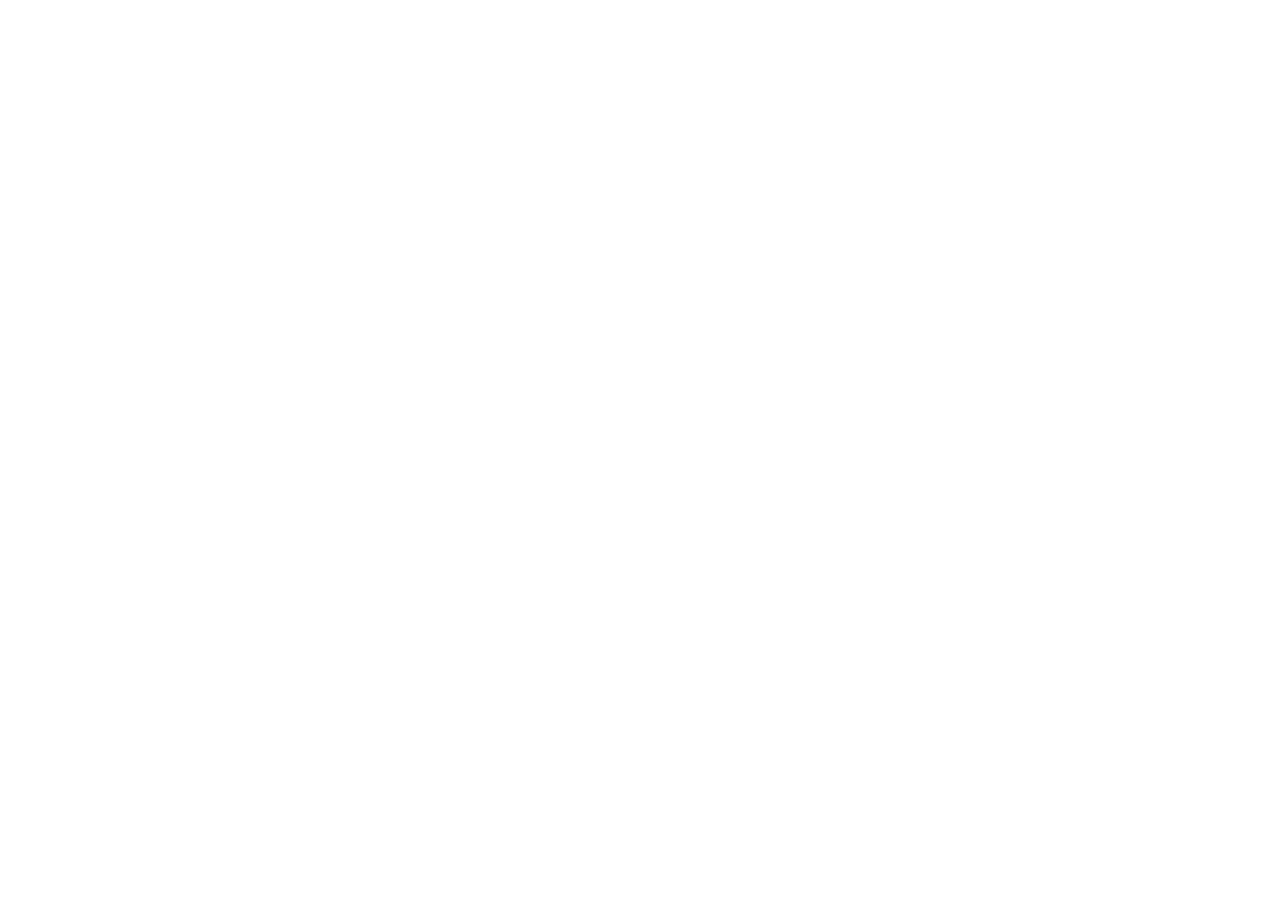
==== index.html @ ad2a4637 "updated changes" ====
<!DOCTYPE html>
<html lang="en">
<head>
    <meta charset="UTF-8">
    <meta name="viewport" content="width=device-width, initial-scale=1.0">
    <link rel="icon" href="images/icon.jpeg" sizes="any">
    <title>ICC Cricket Awards | ICC</title>
</head>
<body>
    
</body>
</html>
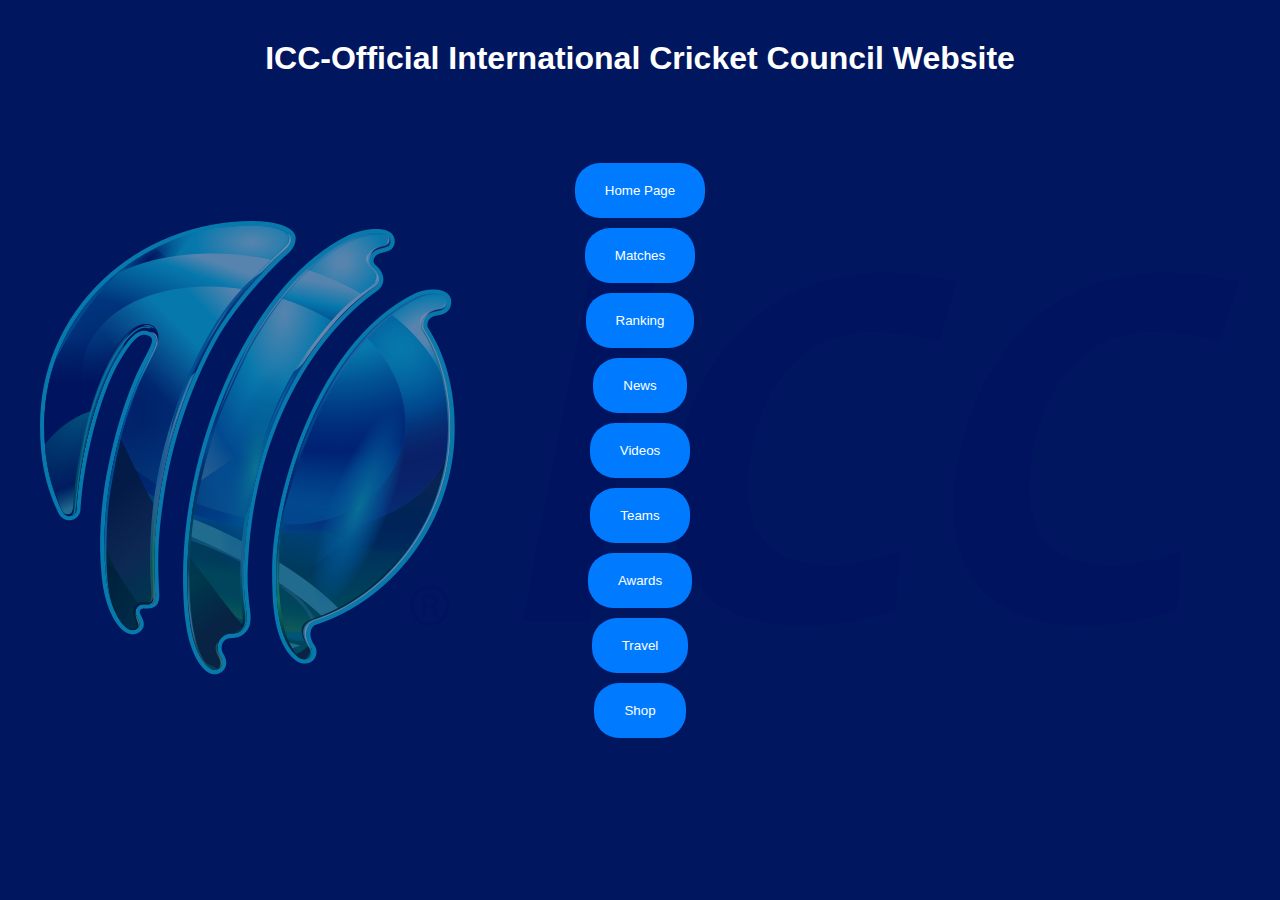
==== commit 429dc3df: "added new file" ====
--- a/index.html
+++ b/index.html
@@ -3,10 +3,88 @@
 <head>
     <meta charset="UTF-8">
     <meta name="viewport" content="width=device-width, initial-scale=1.0">
-    <link rel="icon" href="images/icon.jpeg" sizes="any">
-    <title>ICC Cricket Awards | ICC</title>
+    <title>Document</title>
+    <style>
+         body {
+            display: flex;
+            flex-direction: column;
+            align-items: center;
+            justify-content: center;
+            height: 100vh;
+            margin: 0;
+            font-family: Arial, sans-serif;
+            background-color: #00175F;
+            position: relative; /* Ensure that the body acts as a positioning context */
+        }
+
+        h1 {
+            margin-top: 20px; 
+            margin-bottom: 20px;
+            position: absolute; /* Position the heading at the top */
+            top: 20px; 
+            width: 100%; 
+            text-align: center; 
+            color: white;
+            z-index: 100; /* Ensure it is above other content */
+        }
+
+        .image-container {
+            position: absolute;
+            top: 50%; /* Center vertically */
+            left: 50%;
+            transform: translate(-50%, -50%); /* Center horizontally */
+            z-index: 10; /* Place it below the buttons */
+        }
+
+        img {
+            opacity: 0.5;
+        }
+
+        .button-container {
+            position: relative; /* Ensure the buttons are positioned relative to the container */
+            z-index: 20; /* Ensure the buttons are above the image */
+            display: flex;
+            flex-direction: column;
+            justify-content: center;
+            align-items: center;
+        }
+
+        button {
+            background-color: #007bff;
+            border: none;
+            color: white;
+            padding: 20px 30px;
+            margin: 5px;
+            border-radius: 25px;
+            cursor: pointer;
+            display: block;
+        }
+
+        button a {
+            color: white;
+            text-decoration: none;
+        }
+
+        button:hover {
+            background-color: #0056b3;
+        }
+    </style>
 </head>
 <body>
-    
+    <h1>ICC-Official International Cricket Council Website</h1>
+    <div class="image-container">
+    <img src="/Amisha(Main-page)/images/footer-logo.png" alt="">
+    </div>
+    <div class="button-container">
+    <button><a href="/Amisha(Main-page)/index.html">Home Page</a></button>
+    <button><a href="/Amisha(Matches)/index.html">Matches</a></button>
+    <button><a href="/Deepak(Rankings)/index.html">Ranking</a></button>
+    <button><a href="/Deepak(News)/index.html">News</a></button>
+    <button><a href="/Pawan(video)/index.html">Videos</a></button>
+    <button><a href="/Atif(Teams)/index.html">Teams</a></button>
+    <button><a href="/Pawan(Awards)/index.html">Awards</a></button>
+    <button><a href="/Atif(Travel)/index.html">Travel</a></button>
+    <button><a href="/Atif(Shop)/index.html">Shop</a></button>
+    </div>
 </body>
 </html>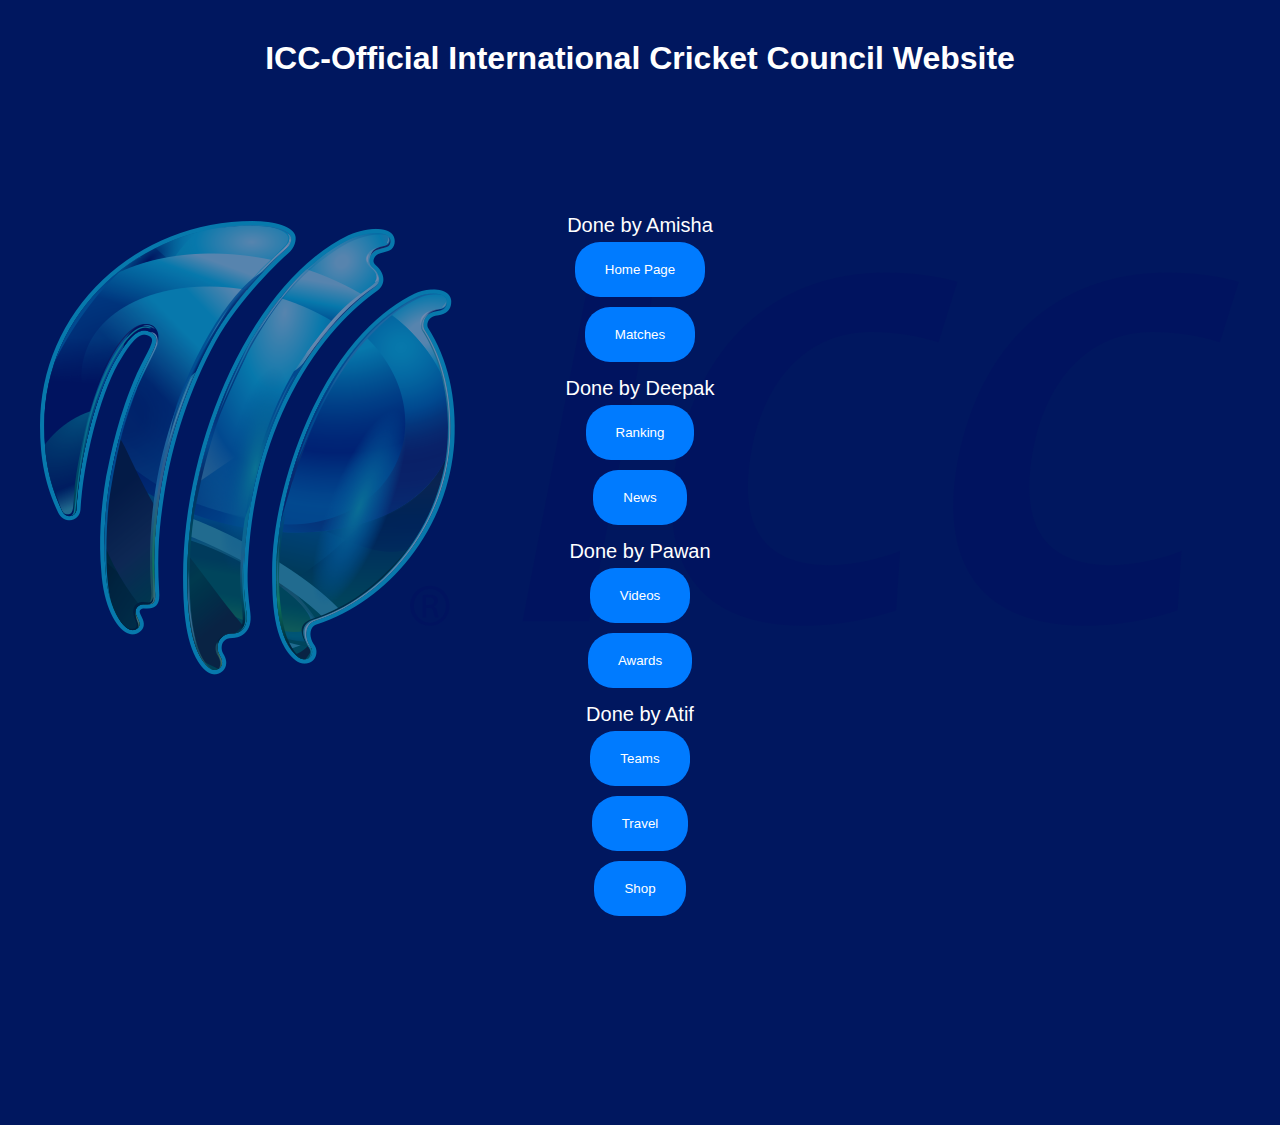
==== commit 4bbf7b1d: "added ranking section" ====
--- a/index.html
+++ b/index.html
@@ -10,11 +10,12 @@
             flex-direction: column;
             align-items: center;
             justify-content: center;
-            height: 100vh;
+            gap:20px;
+            height: 125vh;
             margin: 0;
             font-family: Arial, sans-serif;
             background-color: #00175F;
-            position: relative; /* Ensure that the body acts as a positioning context */
+            /* position: relative; Ensure that the body acts as a positioning context */
         }
 
         h1 {
@@ -41,8 +42,8 @@
         }
 
         .button-container {
-            position: relative; /* Ensure the buttons are positioned relative to the container */
-            z-index: 20; /* Ensure the buttons are above the image */
+            position: relative; /* Ensured the buttons are positioned relative to the container */
+            z-index: 20; /* the buttons are above the image--IMP--- */
             display: flex;
             flex-direction: column;
             justify-content: center;
@@ -68,6 +69,12 @@
         button:hover {
             background-color: #0056b3;
         }
+
+        span{
+            color:white;
+            font-size: 20px;
+            padding-top:10px;
+        }
     </style>
 </head>
 <body>
@@ -76,13 +83,17 @@
     <img src="/Amisha(Main-page)/images/footer-logo.png" alt="">
     </div>
     <div class="button-container">
+        <span>Done by Amisha</span>
     <button><a href="/Amisha(Main-page)/index.html">Home Page</a></button>
     <button><a href="/Amisha(Matches)/index.html">Matches</a></button>
+    <span>Done by Deepak</span>
     <button><a href="/Deepak(Rankings)/index.html">Ranking</a></button>
     <button><a href="/Deepak(News)/index.html">News</a></button>
+    <span>Done by Pawan</span>
     <button><a href="/Pawan(video)/index.html">Videos</a></button>
+    <button><a href="/Pawan(Awards)/index.html">Awards</a></button>
+    <span>Done by Atif</span>
     <button><a href="/Atif(Teams)/index.html">Teams</a></button>
-    <button><a href="/Pawan(Awards)/index.html">Awards</a></button>
     <button><a href="/Atif(Travel)/index.html">Travel</a></button>
     <button><a href="/Atif(Shop)/index.html">Shop</a></button>
     </div>
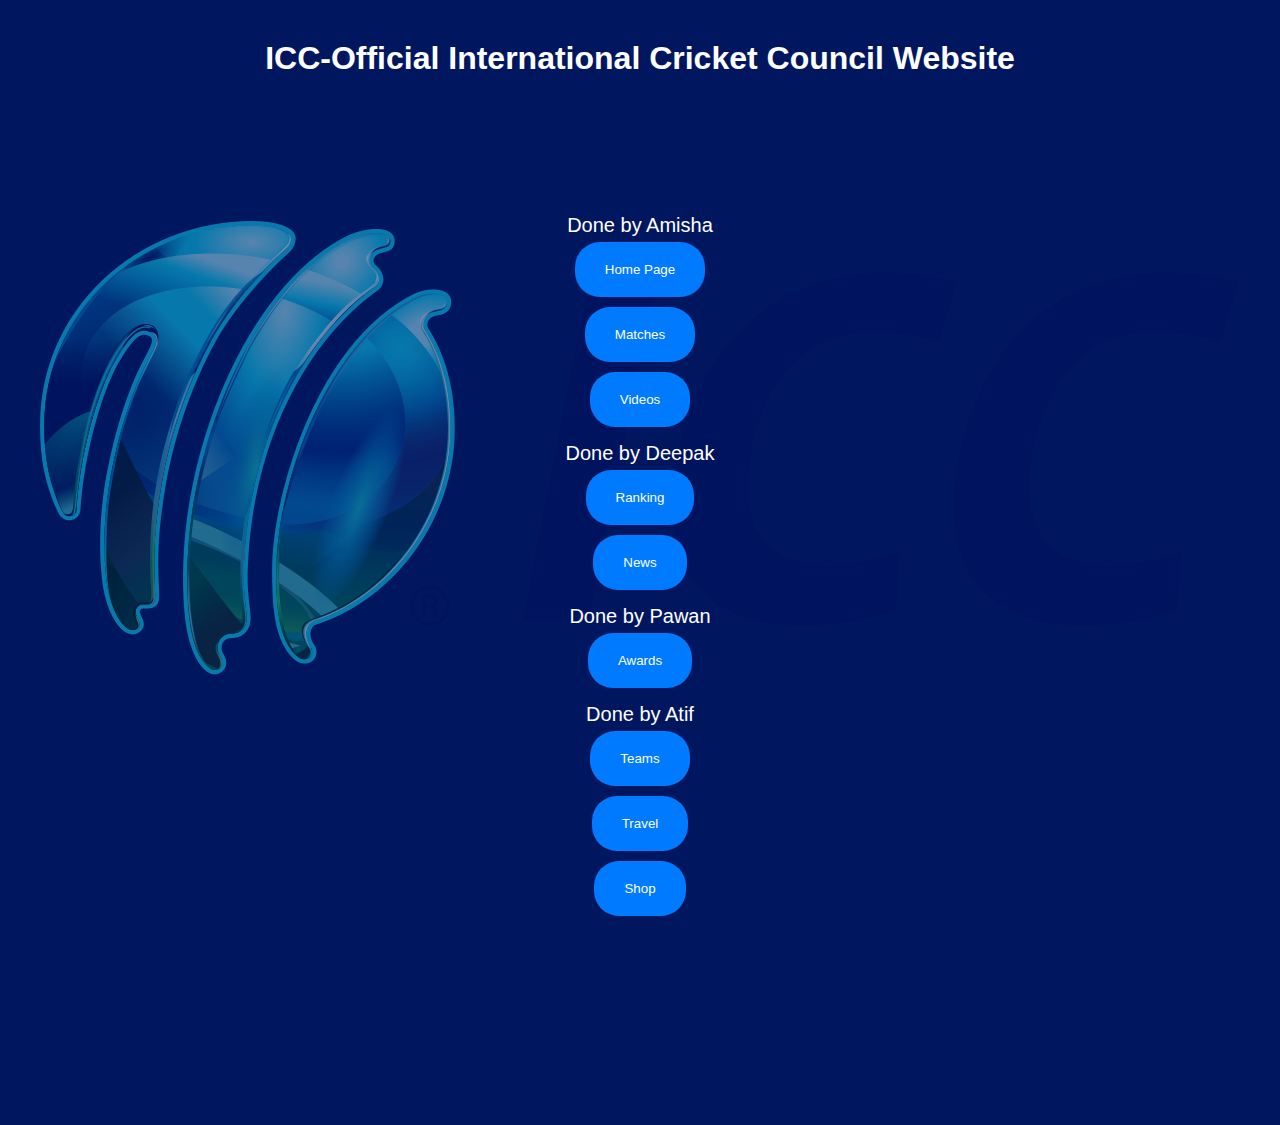
==== commit 19bc350f: "adding main readme file" ====
--- a/index.html
+++ b/index.html
@@ -86,11 +86,11 @@
         <span>Done by Amisha</span>
     <button><a href="/Amisha(Main-page)/index.html">Home Page</a></button>
     <button><a href="/Amisha(Matches)/index.html">Matches</a></button>
+    <button><a href="/Amisha(video)/index.html">Videos</a></button>
     <span>Done by Deepak</span>
     <button><a href="/Deepak(Rankings)/index.html">Ranking</a></button>
     <button><a href="/Deepak(News)/index.html">News</a></button>
     <span>Done by Pawan</span>
-    <button><a href="/Pawan(video)/index.html">Videos</a></button>
     <button><a href="/Pawan(Awards)/index.html">Awards</a></button>
     <span>Done by Atif</span>
     <button><a href="/Atif(Teams)/index.html">Teams</a></button>
